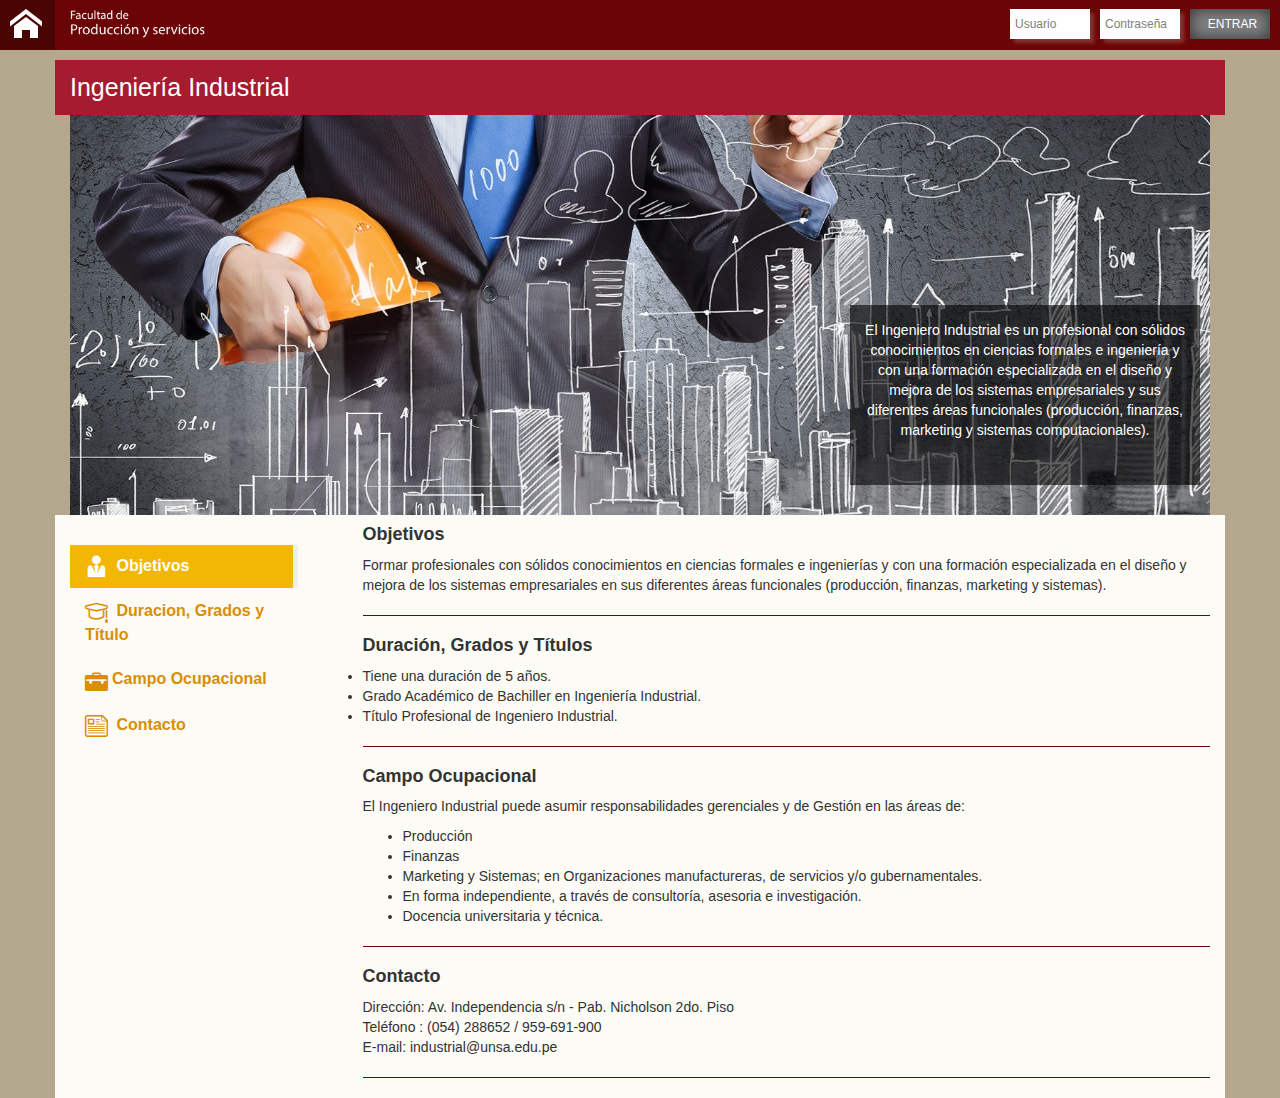
==== industrial.html @ d4bf3681 "Trabajo HACKATON" ====
<!DOCTYPE html>
<!-- saved from url=(0026)http://www.bootply.com/run -->
<html lang="en"><head><meta http-equiv="Content-Type" content="text/html; charset=UTF-8">
         
        <meta charset="utf-8">

        <meta name="viewport" content="width=device-width, initial-scale=1, maximum-scale=1">
        <link href="css/bootstrap.min.css" rel="stylesheet">
        <link rel="stylesheet" href="css/style.css">
        </head>
    
    <!-- HTML code from Bootply.com editor -->
    
    <body style="padding-top:60px">
        
<header>
    <div class="bckgimg"><a href="main.html"><img src="img/icon/home.png" alt="home icon"/></a></div>
    <div class="fips"><img src="img/facult-ban.png" alt="Facultad de Producción y Servicios"></div>
    <p class="ENTRAR">ENTRAR</p><p>Contraseña</p><p>Usuario</p>
  </header>

<div class="hoja-de-vida">

  <div class="container ">
      <div  class="" id="masthead">  
      
        
          <h2>  </span> Ingeniería Industrial
          </h2>
          <div style=" vertical-align:middle;position:relative; height:400px;  background:url(img/industrial.jpg) center bottom; background-size:cover; "> <p style="float:right;padding:15px;line-heigth:200%;height:180px;vertical-align:middle; width: 350px;position:absolute;bottom:20px;right:10px ;color:white; text-align:center; background-color:rgba(0,0,0,0.6)">  El Ingeniero Industrial es un profesional con sólidos conocimientos en ciencias  formales e ingeniería y con una formación especializada en el diseño y mejora de los sistemas empresariales y sus diferentes áreas funcionales (producción, finanzas, marketing y sistemas computacionales).</p></div>
      

      </div><!--/container-->
  </div><!--/masthead-->

<!--main-->
<div class="container ccontt">
	<div class="row">
      <!--left-->
      <div class="col-md-3" id="leftCol">
        <ul class="nav nav-stacked affix" id="sidebar">
          <li class="active"><a href="#c-objet"><span class="icon-user-tie2"></span> Objetivos</a></li>
          <li class=""><a href="#c-dgt"><span class="icon-study"></span> Duracion, Grados y Título</a></li>
          <li class=""><a href="#c-cco"> <span class="icon-briefcase"></span>Campo Ocupacional</a></li>
        <li class=""> <a href="#c-contact"> <span class="icon-note"></span> Contacto</a></li>
        </ul>
      </div><!--/left-->
      
      <!--right-->
      <div  class="col-md-9">
            <h4 id="c-object">Objetivos</h4>
              
        <p>Formar profesionales con sólidos conocimientos en ciencias formales e ingenierías y con una formación especializada en el diseño y mejora de los sistemas empresariales en sus diferentes áreas funcionales (producción, finanzas, marketing y sistemas).</p>
      <hr>  
      <h4 id="c-dgt">Duración, Grados y Títulos</h4>
      <li>    Tiene una duración de 5 años.  </li>
<li>  Grado Académico de Bachiller en Ingeniería Industrial.</li>
<li>  Título Profesional de Ingeniero Industrial.</li>

        </ul>   <hr>  
        <h4 id="c-cco">Campo Ocupacional</h4>
        <p> El Ingeniero Industrial puede asumir responsabilidades gerenciales y de Gestión en las áreas de:

<ul>
          <li>Producción </li><li> Finanzas </li><li> Marketing y Sistemas; en Organizaciones manufactureras, de servicios y/o gubernamentales.
</li><li>En forma independiente, a través de consultoría, asesoria e investigación.
</li><li>Docencia universitaria y técnica. </li></ul></p> <hr>  
        
        <h4 id="c-contact">Contacto</h4>
        <p> Dirección: Av. Independencia s/n - Pab. Nicholson 2do. Piso<br>
Teléfono : (054) 288652 / 959-691-900 <br>
E-mail: industrial@unsa.edu.pe</p>
     
      <hr>  
        </div><!--/right-->
  	</div><!--/row-->
</div><!--/container-->
</div><!--/hoja de vida-->


        
        <script async="" src="./Bootply snippet - Bootstrap 3 Affix Sidebar_files/analytics.js"></script><script type="text/javascript" src="css/jquery.min.js"></script>


        <script type="text/javascript" src="css/bootstrap.min.js"></script>






        
        <!-- JavaScript jQuery code from Bootply.com editor  -->
        
        <script type="text/javascript">
        
        $(document).ready(function() {
        
            $('#sidebar').affix({
  offset: {
    top: 450
  }
});

/* activate scrollspy menu */
var $body   = $(document.body);
var navHeight = $('.navbar').outerHeight(true) + 10;

$body.scrollspy({
	target: '#leftCol',
	offset: navHeight
});

/* smooth scrolling sections */
$('a[href*=#]:not([href=#])').click(function() {
    if (location.pathname.replace(/^\//,'') == this.pathname.replace(/^\//,'') && location.hostname == this.hostname) {
      var target = $(this.hash);
      target = target.length ? target : $('[name=' + this.hash.slice(1) +']');
      if (target.length) {
        $('html,body').animate({
          scrollTop: target.offset().top - 100
        }, 1000);
        return false;
      }
    }
});
        
        });
        
        </script>
        
        </body></html>
---- css/style.css ----
/**{
 	outline:rgba(255,0,0,0.5) 1px solid; 
 }*/

    body{
    	background-color: #b3a78d; /* d4d4c8*/
    }
    .ccontt{

		background-color: #fcfbf5;

    }
    .cont-hist{
		background-color: #fcfbf5;
		margin-top: 15px;
		border-top: solid 6px #a51c30;
		margin-bottom: 	15px;
		box-shadow:  0 8px 6px -6px inset black ;
    }
	footer{

		background-color: black;
		color:white;
		padding:15px;
	}
	.fo-nav{
		list-style: none;
	}
	.fo-nav li{
		display: inline;		
	}
	#historia .content{
		text-align: justify;
		text-justify: inter-word;	
	}
	#historia img{
		float:left;
	width:200px;

	margin-right: 10px;
	}

	#historia .img-right{
		float:right;
	width:300px;

	margin-left: 10px;
	}
	
	.persona{
		background-color: 	black;
		display:inline-block	;
		width:280px;
		height:350px;	
	}
	.persona img{.
		
		top:0;
		width:280px;
		height: 	350px;
		left: 150px;
	}
	.persona .pers-a{
		position:absolute;
		width:280px;
		height:350px;

		text-decoration: 	none;
		color:white;
		font-weight: bold;
		overflow:hidden;
	
	}

	.persona *{

		transition: all 0.8s; 

		color:white;
	}
		
	.persona .nombre{
		width:100%;
		font-size: 	1.5em;
		position: 	absolute;	
		top: 	80%;

	 	text-shadow: black 0.1em 0.1em 0.2em
	}
	 .persona p{
	 	text-align: 	center;

	 }	
	.persona .cargo{
		width:auto;
		background:#f2b705;
		position: absolute;
		top:9px;
		left:-6px;
		line-height: 26px;
		padding: 0 12px;
		z-index: 	3;
		font-weight: 	bold;

	}

	.persona:hover img{
		opacity:0.55;
		transform:scale(1.10);
   		width:280px;
		height:350px;		
	}

	.persona:hover .nombre{
		top:50%;
	}


	.persona .hoj-vid{
		position: absolute; bottom:15%;
		font-size: 1.0em;
		
		z-index:-6;
		text-align: left;

	 	text-shadow: black 0.1em 0.1em 0.11em

	}
	.persona:hover .hoj-vid{
		transform: translate3d(85px,0,0);
		z-index:6;
	}

	.hoj-vid:hover{
		color:white;
		text-decoration: none;
	}


	/*rector*/

/*
	Iconos
*/	
 @font-face {
	font-family: 'icomoon';
	src:url('fonts/icomoon.eot?e3yd2t');
	src:url('fonts/icomoon.eot?e3yd2t#iefix') format('embedded-opentype'),
		url('fonts/icomoon.ttf?e3yd2t') format('truetype'),
		url('fonts/icomoon.woff?e3yd2t') format('woff'),
		url('fonts/icomoon.svg?e3yd2t#icomoon') format('svg');
	font-weight: normal;
	font-style: normal;
}

[class^="icon-"], [class*=" icon-"] {
	font-family: 'icomoon';
	speak: none;
	font-style: normal;
	font-weight: normal;
	font-variant: normal;
	text-transform: none;
	vertical-align: middle;
	line-height: 1;

	/* Better Font Rendering =========== */
	-webkit-font-smoothing: antialiased;
	-moz-osx-font-smoothing: grayscale;
}

[class*=" icon-"] {
	text-align: center;
	margin-right: 2px !important;
	font-size: 20px !important;
}

.icon-user-tie:before {
	content: "\e900";

}
.icon-user-tie2:before{
		content: "\e900";
			font-size: 23px;
	margin-right: 4px;
}
.icon-briefcase:before {
	content: "\e901";
	font-size: 23px;
	margin-right: 4px;
}
.icon-note:before {
	content: "\e902";

	font-size: 23px;
	margin-right: 4px;
}
.icon-study:before {
	content: "\e903";

	font-size: 23px;
	margin-right: 4px;
}

/*---------------------------------------------------------------------------*/

#masthead { 
 min-height:30px;
 background-color:#a51c30 ;
}

#masthead h2 {
 font-size: 25px;
 line-height: 1;
 color:white;
 margin:0 -15px;
 border:15px #a51c30 solid;   vertical-align:   middle;
}


@media screen and (min-width: 768px) {
  #masthead h1 {
    font-size: 50px;
  }
}

.navbar-bright {
 background-color:red;
 color:#fff;
}

.affix-top,.affix{
 position: static;
}

@media (min-width: 979px) {
  #sidebar.affix-top {
    position: static;
  	margin-top:30px;
  	width:228px;
  }
  
  #sidebar.affix {
    position: fixed;
    top:70px;
    width:228px;
  }
}
#sidebar a{
	font-weight: bold;
	font-size: 16px;
	text-decoration: none;
	color:#d98e04;
}

#sidebar li:hover{

  background-color:red;
}

#sidebar li.active {
  border:0 #eee solid;
  background-color:#f2b705;
  
  border-right-width:5px;
}

#sidebar li.active a{
	color:white;
}

.hoja-de-vida h4{
	font-weight: bold;

}
.hoja-de-vida hr{
	 border-top: 1px solid #6b0404;
}
/*----------------*/
p{
	 font-family: 'Roboto', sans-serif;
}
header{
	background:#6B0404;
	height: 50px;
	position:fixed;
	top:0;
  	width: 100%;
  	z-index:10;
}
header img{
	-webkit-filter: brightness(5);
	float: left;
	z-index:-2;
}
.bckgimg{
	background: #4B0404;
	width:55px;
	height: 100%;
	float:left;
	}
.bckgimg img{
	padding: 8px 10px;
}
.fips img{
	width: 150px;
	padding-left: 15px;
	padding-top: 8px;
}
.fips{
	float:left;
}
header p{
	width: 80px;
	float: right;
	margin-right: 10px;
	margin-bottom: 0;
	margin-top:9px;
	line-height:30px;
	color:gray;
	background: white;
	padding-left: 5px;
	box-shadow: 4px 4px 4px rgba(256, 256, 256, 0.2);
	font-size: 12px;
}

.ENTRAR{
	color:white;
	text-align: center;
	background: gray;
	box-shadow: inset 0px 0px 15px #2E2E2E;
}
.ven{
	margin-top: 40px;
	font-size: 40px;
	background:rgba(0, 0, 0, 0.2);
}
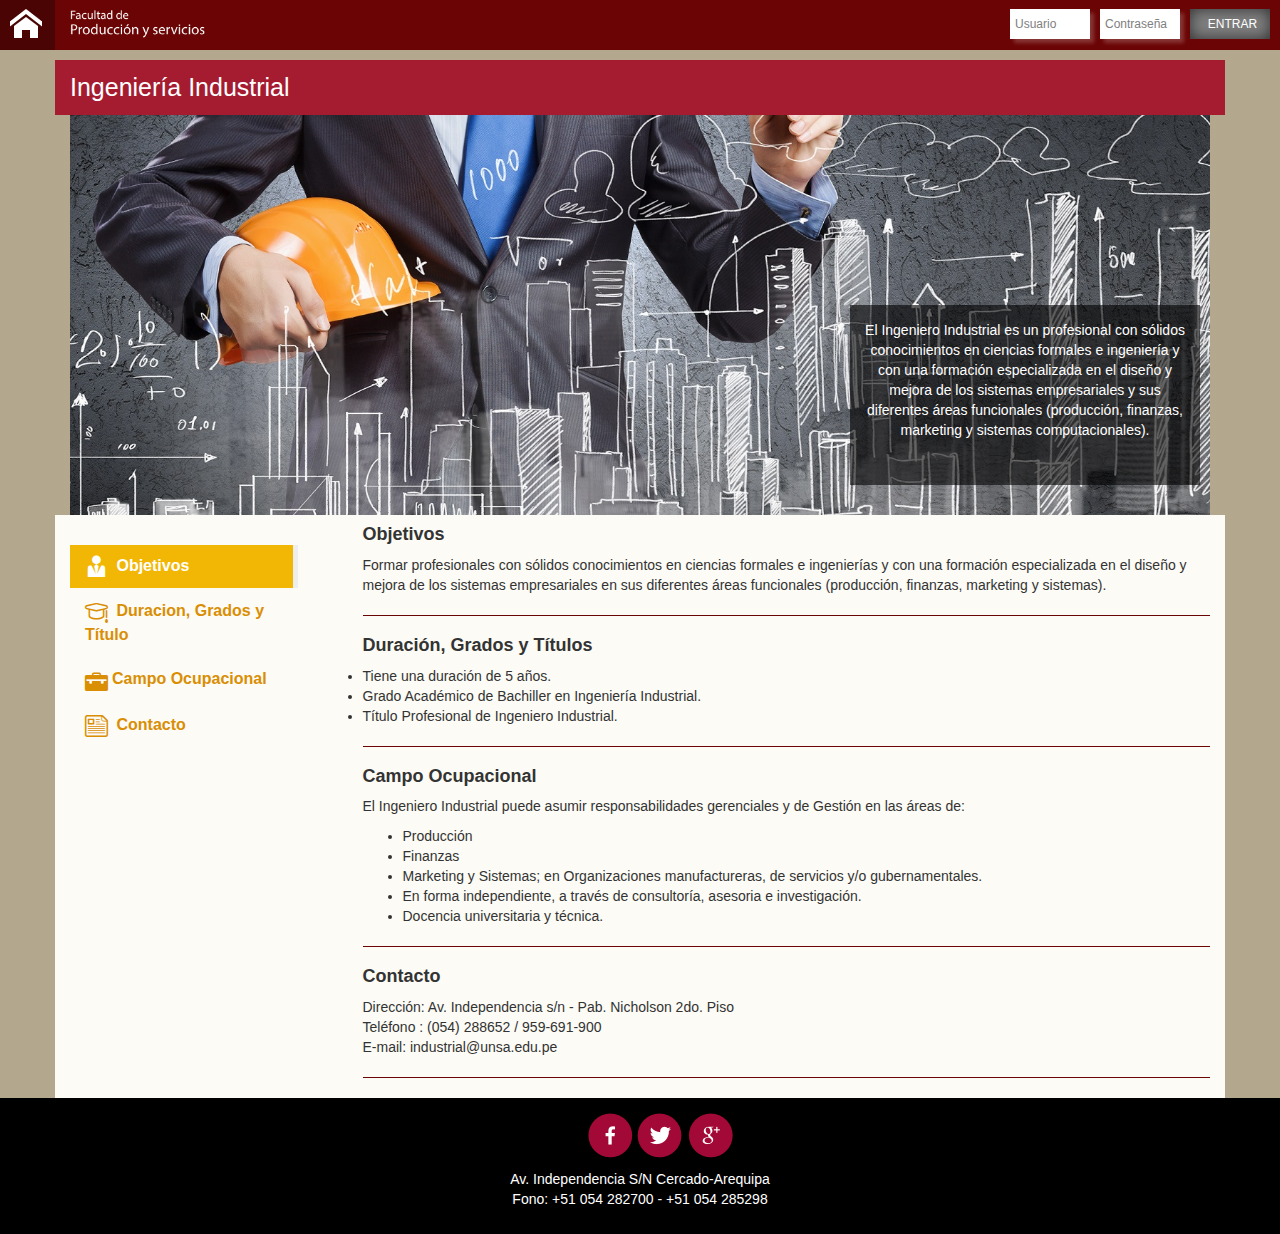
==== commit 343be179: "Arreglos" ====
--- a/industrial.html
+++ b/industrial.html
@@ -128,5 +128,12 @@
         });
         
         </script>
-        
-        </body></html>+<footer>
+    <ul class="fo-nav text-center">
+        <li><a href="https://www.facebook.com/UNSA.Pagina.Oficial/?fref=ts"><img src="img/icon/facebook@2x.png" alt="icon-Facebook"></a></li>
+        <li><a href="twitter.com/"> <img src="img/icon/twitter@2x.png" alt="icon-twitter"></a></li>
+        <li><a href="youtube.com"> <img src="img/icon/goggle@2x.png" alt="icon-youtube"></a></li>
+    </ul>
+    <p class="text-center">Av. Independencia S/N Cercado-Arequipa <br> Fono: +51 054 282700 - +51 054 285298</p>
+    </footer>        
+</body></html>
